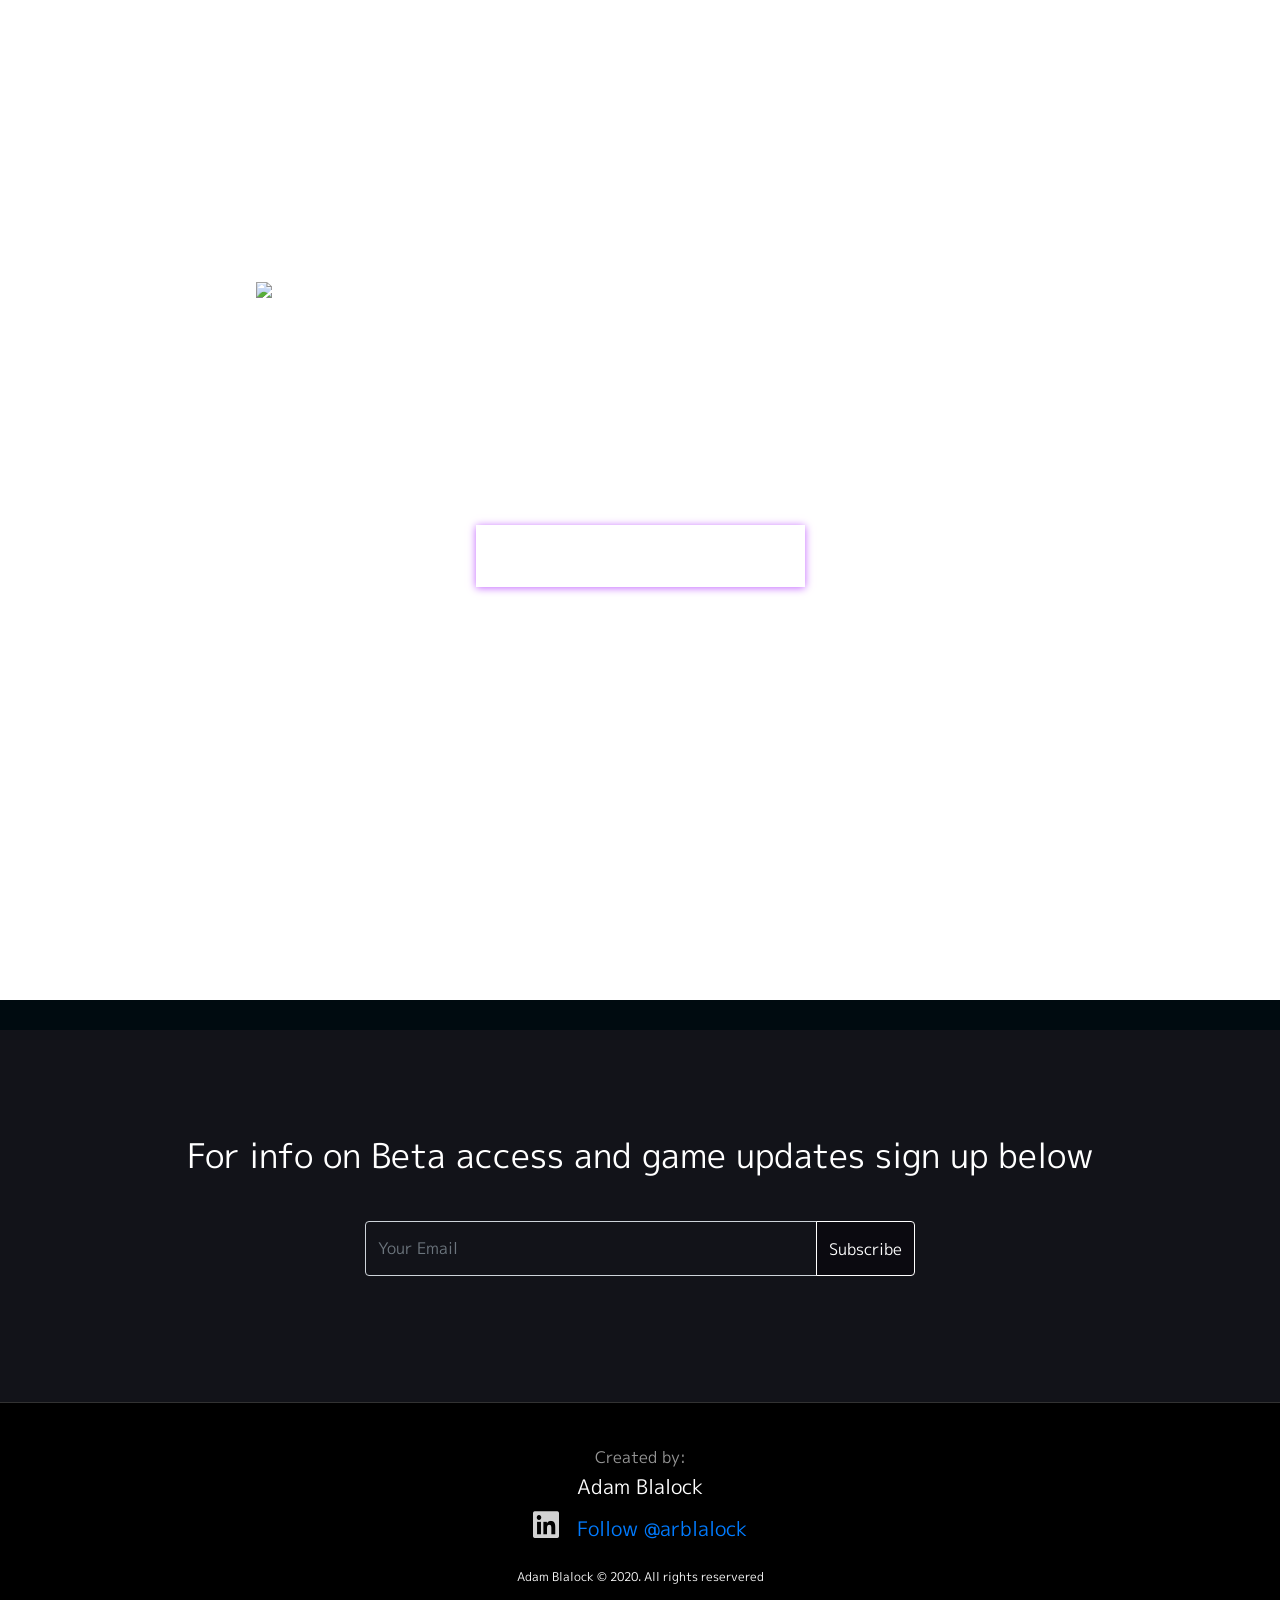
==== index.html @ 8297d278 "removing demo button and other sections" ====
<!DOCTYPE html>
<html>

<head>
    <meta charset="UTF-8">
    <title>Cascadence</title>
    <meta name="author" content="Adam Blalock">
    <meta name="description" content="Cascadence - Explore an unknown world during the day and build physics-based defenses to survive the night - featuring realistic building destruction.">
    <meta name="keywords" content="game">
    <meta property="og:image" content="https://cascadencegame.com/imgs/OG-Image.png?v=2">
    <meta property="og:title" content="Cascadence" />
    <meta property="og:site_name" content="Cascadence" />
    <meta name="viewport" content="width=device-width, initial-scale=1, minimum-scale=1" />
    <meta property="og:url" content="https://cascadencegame.com/" />
    <meta property="og:description" content="Cascadence - Explore an unknown world during the day and build physics-based defenses to survive the night - featuring realistic building destruction." />
    <link rel="stylesheet" href="https://stackpath.bootstrapcdn.com/bootstrap/4.1.3/css/bootstrap.min.css" integrity="sha384-MCw98/SFnGE8fJT3GXwEOngsV7Zt27NXFoaoApmYm81iuXoPkFOJwJ8ERdknLPMO" crossorigin="anonymous">
    <link rel="stylesheet" href="https://use.fontawesome.com/releases/v5.2.0/css/all.css" integrity="sha384-hWVjflwFxL6sNzntih27bfxkr27PmbbK/iSvJ+a4+0owXq79v+lsFkW54bOGbiDQ" crossorigin="anonymous">
    <link href="https://fonts.googleapis.com/css?family=Arimo|Lato|M+PLUS+1p|Open+Sans|Work+Sans" rel="stylesheet">
    <link rel="stylesheet" href="stylesheet.css" type="text/css">
    <link rel="apple-touch-icon" sizes="180x180" href="./imgs/icons/apple-touch-icon.png?v=2">
    <link rel="icon" type="image/png" sizes="32x32" href="./imgs/icons/favicon-32x32.png?v=2">
    <link rel="icon" type="image/png" sizes="16x16" href="./imgs/icons/favicon-16x16.png?v=2">
    <link rel="icon" href="./favicon.ico?v=2" />
    <link rel="manifest" href="./imgs/icons/site.webmanifest">
    <link rel="mask-icon" href="./imgs/icons/safari-pinned-tab.svg" color="#5bbad5">
    <meta name="msapplication-TileColor" content="#9f00a7">
    <meta name="theme-color" content="#ffffff">
</head>

<body>
    <main id="cont">
        <section id="splash_sec" class="b-img">
            <!-- <img id="title-background" class="gameplay_img" src="./imgs/Background.png" alt="Game Image"> -->
            <div id="logo-img-cont">
                <img id="title_logo" src="./imgs/Full_Logo.png" alt="Cascadence Logo">
            </div>

            <div id="dl-btn-cont">
                <div id="dl-btn" class="">Demo comming soon</div>
            </div>
        </section>

        <!-- <section id="gply-1" class="gameplay_sec b-img">
            <div class="cap-cont">
                <h2>Explore and gather clues as the day fades to dusk</h2>
            </div>
        </section>
        <section id="gply-2" class="gameplay_sec b-img">
            <div class="cap-cont">
                <h2>Build your defenses before nightfall</h2>
            </div>
        </section>
        <section id="gply-3" class="gameplay_sec b-img">
            <div class="cap-cont">
                <h2>Defend as buildings succumb to physics-based destruction</h2>
            </div>
        </section> -->

        <section id="email_cont">
            <div class="sub-h1">For info on Beta access and game updates sign up below</div>
            <div id="mc_embed_signup">
                <form action="https://twitter.us19.list-manage.com/subscribe/post?u=798fdcaf7c141a491c59c50f0&amp;id=a826990333" method="post" id="mc-embedded-subscribe-form" name="mc-embedded-subscribe-form" class="validate" target="_blank" novalidate>
                    <div id="mc_embed_signup_scroll" class="">
                        <div class="mc-field-group input-group mb-3">
                            <input type="email" placeholder="Your Email" value="" name="EMAIL" class="required email form-control" id="mce-EMAIL">
                            <div class="input-group-append">
                                <div style="position: absolute; left: -5000px;" aria-hidden="true"><input type="text" name="b_798fdcaf7c141a491c59c50f0_a826990333" tabindex="-1" value=""></div>
                                <input type="submit" value="Subscribe" name="subscribe" id="mc-embedded-subscribe" class="button btn btn-primary">
                            </div>
                        </div>
                        <div id="mce-responses" class="clear">
                            <div class="response" id="mce-error-response" style="display:none"></div>
                            <div class="response" id="mce-success-response" style="display:none"></div>
                        </div>
                    </div>
                </form>
            </div>
        </section>
        <footer>

            <div class="f-cont">
                <div class="f-row" style="font-size:16px;color:rgb(150,150,150)">Created by:</div>
                <div class="f-row">Adam Blalock</div>
                <div class="f-row">
                    <span class="soc-row"><a href="https://www.linkedin.com/in/adam-blalock-abb757146/"><i class="fab fa-linkedin"></i></a></span>
                    <span><a href="https://twitter.com/arblalock?ref_src=twsrc%5Etfw" class="twitter-follow-button" data-show-count="false">Follow @arblalock</a><script async src="https://platform.twitter.com/widgets.js" charset="utf-8"></script></span>
                </div>
            </div>
            <div class="f-cont copyright">Adam Blalock © 2020. All rights reservered</div>
        </footer>
</body>
</main>

</html>
---- stylesheet.css ----
/* font-family: 'M PLUS 1p', sans-serif;
font-family: 'Arimo', sans-serif;
font-family: 'Work Sans', sans-serif;
font-family: 'Lato', sans-serif;
font-family: 'Open Sans', sans-serif; */

body {
    font-family: "M PLUS 1p", sans-serif;
    color: white;
}

.b-img {
    height: 1000px;
    width: 100%;
    background-repeat: no-repeat;
    background-size: cover;
    resize: both;
    background-attachment: fixed;
    background-position: center center;
    -webkit-background-size: cover;
    -moz-background-size: cover;
    -o-background-size: cover;
}

#splash_sec {
    background-image: url("./imgs/Background.png");
}

#gply-1 {
    background-image: url("./imgs/Gameplay-1.jpg");
}

#gply-2 {
    background-image: url("./imgs/Gameplay-2.jpg");
}

#gply-3 {
    background-image: url("./imgs/Gameplay-3.jpg");
}

#logo-img-cont {
    top: 0;
    left: 50%;
    -webkit-transform: translateX(-50%);
    transform: translateX(-50%);
    width: 100%;
    position: absolute;
    display: flex;
    align-items: center;
    justify-content: center;
}

#title_logo {
    min-width: 350px;
    display: block;
    height: auto;
    margin-top: 22%;
}

#dl-btn-cont {
    top: 0;
    left: 50%;
    -webkit-transform: translateX(-50%);
    transform: translateX(-50%);
    width: 100%;
    position: absolute;
    display: flex;
    align-items: center;
    justify-content: center;
}

#dl-btn {
    font-size: 1.7vw;
    margin-top: 41%;
    box-shadow: 0 1px 8px #c466ff;
    padding: 10px 30px;
    background-color: #007bff00;
}

/* #dl-btn:hover {
    box-shadow: 0 1px 12px #c466ff;
    background-color: #007bff12;
} */

/* #dl-btn:active {
    margin-top: 41.1%;
    box-shadow: 0 1px 18px #c466ff;
} */

#email_cont {
    border-top: 30px solid rgb(0, 11, 16);
    padding: 100px 10px;
    background-color: #121319;
}

.cap-cont {
    padding: 30px 0px;
    display: flex;
    align-items: center;
    justify-content: center;
    width: 100%;
    position: absolute;
    height: 14%;
    background-color: #000000e8;
}

.gameplay_sec {
    position: relative;
    background-color: #000b10;
}

#mce-EMAIL:focus {
    outline: none !important;
    border: 1px solid grey;
    box-shadow: 0 0 1px #719ece;
}

#mc-embedded-subscribe:focus {
    outline: none !important;
    border: 1px solid grey;
    box-shadow: 0 0 1px #719ece;
}

#mc_embed_signup {
    margin: 0 auto;
    display: flex;
    align-items: center;
    justify-content: center;
    width: 100%;
    text-align: center;
    padding: 10px 20px 10px 20px;
}

#mc-embedded-subscribe-form {
    width: 50%;
    max-width: 550px;
}

#mc-embedded-subscribe {
    background-color: #0b0a10;
    border: 1px solid white;
}

#mce-EMAIL {
    background-color: #ffffff00;
    color: white;
    max-width: 700px;
    height: 55px;
}

.sub-h1 {
    text-align: center;
    margin-bottom: 30px;
    padding: 0px 30px;
    font-size: 34px;
}

h2 {
    text-align: center;
    font-size: 2vw;
    margin: 0px;
    padding: 20px 10px;
    color: #47a9b7;
}

.lg-head {
    font-size: 30px;
}

.fas {
    padding-left: 5px;
}

.f-cont {
    margin: 10px 0px;
}

.copyright {
    font-size: 12px;
}

footer {
    background-color: black;
    border-top: 1px solid rgba(100, 100, 100, 0.5);
    display: flex;
    flex-direction: column;
    justify-content: center;
    padding: 30px 10px 60px 10px;
    font-size: 20px;
    align-items: center;
    text-align: center;
}

.f-row {
    margin-top: 2px;
}

.soc-row a {
    margin-right: 12px;
    font-size: 30px;
    height: 10px;
    color: rgb(210, 210, 210);
}

@media only screen and (min-width: 1200px) {
    #dl-btn {
        font-size: 28px;
    }
    .gameplay_img {
        width: 100%;
        height: 100%;
    }
    #title_logo {
        width: 60%;
    }
}

@media only screen and (max-width: 1200px) and (min-width: 900px) {
    #title_logo {
        width: 90%;
    }
    h2 {
        font-size: 32px;
    }
    #dl-btn {
        font-size: 26px;
        margin-top: 61%;
    }
    .gameplay_img {
        width: auto;
        height: 100%;
    }
    .sub-h1 {
        font-size: 30px;
    }
}

@media only screen and (max-width: 900px) and (min-width: 500px) {
    #mc-embedded-subscribe-form {
        width: 80%;
    }
    #title_logo {
        width: 90%;
        margin-top: 40%;
    }
    #dl-btn {
        margin-top: 80%;
        font-size: 16px;
    }
    h2 {
        font-size: 22px;
    }
    .sub-h1 {
        font-size: 28px;
    }
    .gameplay_img {
        width: auto;
        height: 100%;
    }
    #gply-2 {
        background-position: 40% 0%;
    }
    #gply-3 {
        background-position: 10% 0%;
    }
}

@media only screen and (max-width: 500px) {
    #mc-embedded-subscribe-form {
        width: 100%;
    }
    #title_logo {
        width: 98%;
        margin-top: 95vw;
    }
    #dl-btn {
        margin-top: 132vw;
        font-size: 12px;
    }
    h2 {
        font-size: 18px;
    }
    .sub-h1 {
        font-size: 23px;
    }
    #gply-2 {
        background-position: 47% 0%;
    }
    #gply-3 {
        background-position: 20% 0%;
    }
    .b-img {
        background-attachment: scroll;
        width: 100%;
        height: 100vh;
    }
}
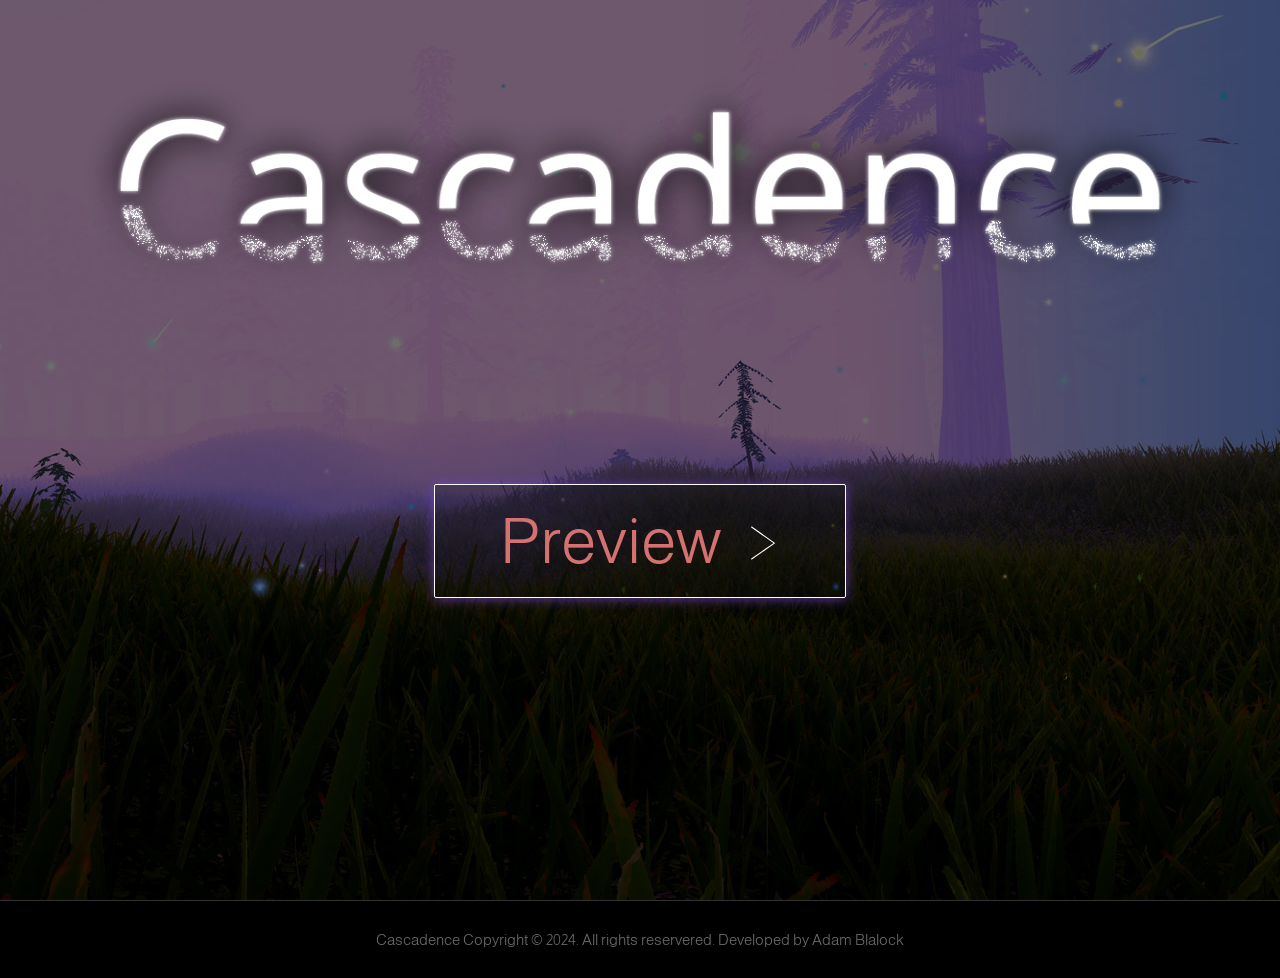
==== commit d6813832: "Init" ====
--- a/index.html
+++ b/index.html
@@ -1,94 +1,55 @@
-<!DOCTYPE html>
-<html>
-
-<head>
-    <meta charset="UTF-8">
-    <title>Cascadence</title>
-    <meta name="author" content="Adam Blalock">
-    <meta name="description" content="Cascadence - Explore an unknown world during the day and build physics-based defenses to survive the night - featuring realistic building destruction.">
-    <meta name="keywords" content="game">
-    <meta property="og:image" content="https://cascadencegame.com/imgs/OG-Image.png?v=2">
-    <meta property="og:title" content="Cascadence" />
-    <meta property="og:site_name" content="Cascadence" />
-    <meta name="viewport" content="width=device-width, initial-scale=1, minimum-scale=1" />
-    <meta property="og:url" content="https://cascadencegame.com/" />
-    <meta property="og:description" content="Cascadence - Explore an unknown world during the day and build physics-based defenses to survive the night - featuring realistic building destruction." />
-    <link rel="stylesheet" href="https://stackpath.bootstrapcdn.com/bootstrap/4.1.3/css/bootstrap.min.css" integrity="sha384-MCw98/SFnGE8fJT3GXwEOngsV7Zt27NXFoaoApmYm81iuXoPkFOJwJ8ERdknLPMO" crossorigin="anonymous">
-    <link rel="stylesheet" href="https://use.fontawesome.com/releases/v5.2.0/css/all.css" integrity="sha384-hWVjflwFxL6sNzntih27bfxkr27PmbbK/iSvJ+a4+0owXq79v+lsFkW54bOGbiDQ" crossorigin="anonymous">
-    <link href="https://fonts.googleapis.com/css?family=Arimo|Lato|M+PLUS+1p|Open+Sans|Work+Sans" rel="stylesheet">
-    <link rel="stylesheet" href="stylesheet.css" type="text/css">
-    <link rel="apple-touch-icon" sizes="180x180" href="./imgs/icons/apple-touch-icon.png?v=2">
-    <link rel="icon" type="image/png" sizes="32x32" href="./imgs/icons/favicon-32x32.png?v=2">
-    <link rel="icon" type="image/png" sizes="16x16" href="./imgs/icons/favicon-16x16.png?v=2">
-    <link rel="icon" href="./favicon.ico?v=2" />
-    <link rel="manifest" href="./imgs/icons/site.webmanifest">
-    <link rel="mask-icon" href="./imgs/icons/safari-pinned-tab.svg" color="#5bbad5">
-    <meta name="msapplication-TileColor" content="#9f00a7">
-    <meta name="theme-color" content="#ffffff">
-</head>
-
-<body>
-    <main id="cont">
-        <section id="splash_sec" class="b-img">
-            <!-- <img id="title-background" class="gameplay_img" src="./imgs/Background.png" alt="Game Image"> -->
-            <div id="logo-img-cont">
-                <img id="title_logo" src="./imgs/Full_Logo.png" alt="Cascadence Logo">
-            </div>
-
-            <div id="dl-btn-cont">
-                <div id="dl-btn" class="">Demo comming soon</div>
-            </div>
-        </section>
-
-        <!-- <section id="gply-1" class="gameplay_sec b-img">
-            <div class="cap-cont">
-                <h2>Explore and gather clues as the day fades to dusk</h2>
-            </div>
-        </section>
-        <section id="gply-2" class="gameplay_sec b-img">
-            <div class="cap-cont">
-                <h2>Build your defenses before nightfall</h2>
-            </div>
-        </section>
-        <section id="gply-3" class="gameplay_sec b-img">
-            <div class="cap-cont">
-                <h2>Defend as buildings succumb to physics-based destruction</h2>
-            </div>
-        </section> -->
-
-        <section id="email_cont">
-            <div class="sub-h1">For info on Beta access and game updates sign up below</div>
-            <div id="mc_embed_signup">
-                <form action="https://twitter.us19.list-manage.com/subscribe/post?u=798fdcaf7c141a491c59c50f0&amp;id=a826990333" method="post" id="mc-embedded-subscribe-form" name="mc-embedded-subscribe-form" class="validate" target="_blank" novalidate>
-                    <div id="mc_embed_signup_scroll" class="">
-                        <div class="mc-field-group input-group mb-3">
-                            <input type="email" placeholder="Your Email" value="" name="EMAIL" class="required email form-control" id="mce-EMAIL">
-                            <div class="input-group-append">
-                                <div style="position: absolute; left: -5000px;" aria-hidden="true"><input type="text" name="b_798fdcaf7c141a491c59c50f0_a826990333" tabindex="-1" value=""></div>
-                                <input type="submit" value="Subscribe" name="subscribe" id="mc-embedded-subscribe" class="button btn btn-primary">
-                            </div>
-                        </div>
-                        <div id="mce-responses" class="clear">
-                            <div class="response" id="mce-error-response" style="display:none"></div>
-                            <div class="response" id="mce-success-response" style="display:none"></div>
-                        </div>
-                    </div>
-                </form>
-            </div>
-        </section>
-        <footer>
-
-            <div class="f-cont">
-                <div class="f-row" style="font-size:16px;color:rgb(150,150,150)">Created by:</div>
-                <div class="f-row">Adam Blalock</div>
-                <div class="f-row">
-                    <span class="soc-row"><a href="https://www.linkedin.com/in/adam-blalock-abb757146/"><i class="fab fa-linkedin"></i></a></span>
-                    <span><a href="https://twitter.com/arblalock?ref_src=twsrc%5Etfw" class="twitter-follow-button" data-show-count="false">Follow @arblalock</a><script async src="https://platform.twitter.com/widgets.js" charset="utf-8"></script></span>
-                </div>
-            </div>
-            <div class="f-cont copyright">Adam Blalock © 2020. All rights reservered</div>
-        </footer>
-</body>
-</main>
-
+<!DOCTYPE html>
+<html>
+    <head>
+        <meta charset="UTF-8">
+        <title>Cascadence</title>
+        <meta name="author" content="Adam Blalock">
+        <meta name="description"
+            content="Cascadence - Survive and ultimately escape a foreign world using your creativity to assemble defenses with physics-based building.">
+        <meta name="keywords" content="game">
+        <meta property="og:image" content="https://cascadencegame.com/static/imgs/WebsiteOGImg.jpg">
+        <meta property="og:title" content="Cascadence" />
+        <meta property="og:site_name" content="Cascadence" />
+        <meta name="viewport" content="width=device-width, initial-scale=1, minimum-scale=1" />
+        <meta property="og:url" content="https://cascadencegame.com/" />
+        <meta property="og:description"
+            content="Cascadence - Survive and ultimately escape a foreign world using your creativity to assemble defenses with physics-based building." />
+            <link rel="preconnect" href="https://fonts.googleapis.com">
+            <link rel="preconnect" href="https://fonts.gstatic.com" crossorigin>
+            <link href="https://fonts.googleapis.com/css2?family=Almarai:wght@300&display=swap" rel="stylesheet">
+        <link rel="stylesheet" href="static/stylesheet.css?v=2"" type=" text/css">
+        <link rel="apple-touch-icon" sizes="180x180" href="static/imgs/icons/apple-touch-icon.png">
+        <link rel="icon" type="image/png" sizes="32x32" href="static/imgs/icons/favicon-32x32.png">
+        <link rel="icon" type="image/png" sizes="16x16" href="static/imgs/icons/favicon-16x16.png">
+        <link rel="icon" href="/favicon.ico?v=2" />
+        <link rel="manifest" href="static/site.webmanifest">
+        <meta name="theme-color" content="#ffffff">
+    </head>
+
+    <body>
+        <main id="cont">
+            <section>
+                <div>
+                    <video poster="static/imgs/VideoPoster.jpg" autoplay muted loop preload="auto" playsinline id="vid-bg">
+                        <source src="https://github.com/arblalock/Cascadence/raw/master/static/CascadenceTrailerWebsite.mp4" type="video/mp4">
+                    </video>
+                </div>
+                <div id="vid-overlay">
+                    <div id="logo-cont">
+                        <img id="logo" src="static/imgs/logo_w_effects.png" alt="logo">
+                    </div>
+                    <div id="dl-btn-cont">
+                        <a id="dl-btn" href="https://store.steampowered.com/app/2225090/Cascadence/">Preview <span><img id="ic-caret" src = "static/imgs/caret.svg" /></span></a>
+                    </div>
+                </div>
+            </section>
+
+
+            <footer>
+                <div class="f-cont copyright">Cascadence Copyright © 2024. All rights reservered. Developed by Adam Blalock
+                </div>
+            </footer>
+        </main>
+    </body>
+
 </html>
--- a/static/stylesheet.css
+++ b/static/stylesheet.css
@@ -0,0 +1,152 @@
+body {
+    font-family: "Almarai", sans-serif;
+    font-weight: 200;
+    background-color: rgb(0, 0, 0);
+    color: white;
+    margin: 0px;
+    min-width: 370px;
+}
+
+#vid-overlay {
+    display: flex;
+    flex-direction: column;
+    align-items: center;
+    position: relative;
+    right: 0;
+    bottom: 0;
+    min-width: 100%;
+    min-height: 100vh;
+    background-color: rgba(0, 0, 0, 0.563);
+}
+
+#vid-bg {
+    position: fixed;
+    right: 0;
+    bottom: 0;
+    min-width: 100%;
+    min-height: 100%;
+}
+
+#logo {
+    width: 90%;
+    max-width: 1400px;
+}
+
+#logo-cont {
+    width: 100%;
+    display: flex;
+    align-items: center;
+    justify-content: center;
+}
+
+
+#dl-btn-cont {
+    width: 100%;
+    margin-top: 100px;
+    display: flex;
+    align-items: center;
+    justify-content: center;
+}
+
+#ic-caret {
+    margin-left: 20px;
+    max-width: 40px;
+    height: auto;
+}
+
+#dl-btn {
+    width: 80%;
+    max-width: 410px;
+    text-align: center;
+    font-size: 4rem;
+    padding: 20px 0px;
+    background-color: rgb(13 13 13 / 23%);
+    color: #d47171;
+    box-shadow: 0 1px 12px rgba(128, 69, 218, 0.71);
+    border: 1px solid white;
+    border-radius: 2px;
+    text-decoration: none;
+    transition: background-color .1s ease-in-out, transform .2s ease-in-out, border-color .2s ease-in-out;
+    display: flex;
+    justify-content: center;
+    align-items: center;
+}
+
+#dl-btn:hover {
+    cursor: pointer;
+    background-color: rgba(13, 13, 13, 0.379);
+    box-shadow: 0 0px 18px rgba(129, 69, 218, 0.789);
+    transform: scale(1.1);
+}
+
+#dl-btn:active {
+    transform: translate(0px, 3px);
+    transform: scale(1);
+    box-shadow: 0;
+}
+
+footer {
+    position: relative;
+    z-index: 10;
+    background-color: black;
+    border-top: 1px solid rgba(100, 100, 100, 0.5);
+    display: flex;
+    flex-direction: column;
+    justify-content: center;
+    padding: 30px;
+    font-size: 15px;
+    align-items: center;
+    text-align: center;
+    color: rgb(106, 106, 106);
+}
+
+.f-row {
+    margin-top: 2px;
+}
+
+@media (600px <=width <=1000px) {
+
+    #vid-overlay {
+        padding-top: 20%;
+
+    }
+
+    #dl-btn-cont {
+        margin-top: 50px;
+    }
+
+    #dl-btn {
+        font-size: 2.1rem;
+        width: 20%;
+        min-width: 220px;
+        height: 30px;
+    }
+
+    #ic-caret {
+        max-width: 20px;
+    }
+}
+
+@media (width <=600px) {
+
+    #vid-overlay {
+        padding-top: 55%;
+
+    }
+
+    #dl-btn-cont {
+        margin-top: 30px;
+    }
+
+    #dl-btn {
+        font-size: 1.4rem;
+        width: 120px;
+        padding: 15px;
+        height: 20px;
+    }
+
+    #ic-caret {
+        max-width: 15px;
+        margin-left: 10px;
+    }
+}
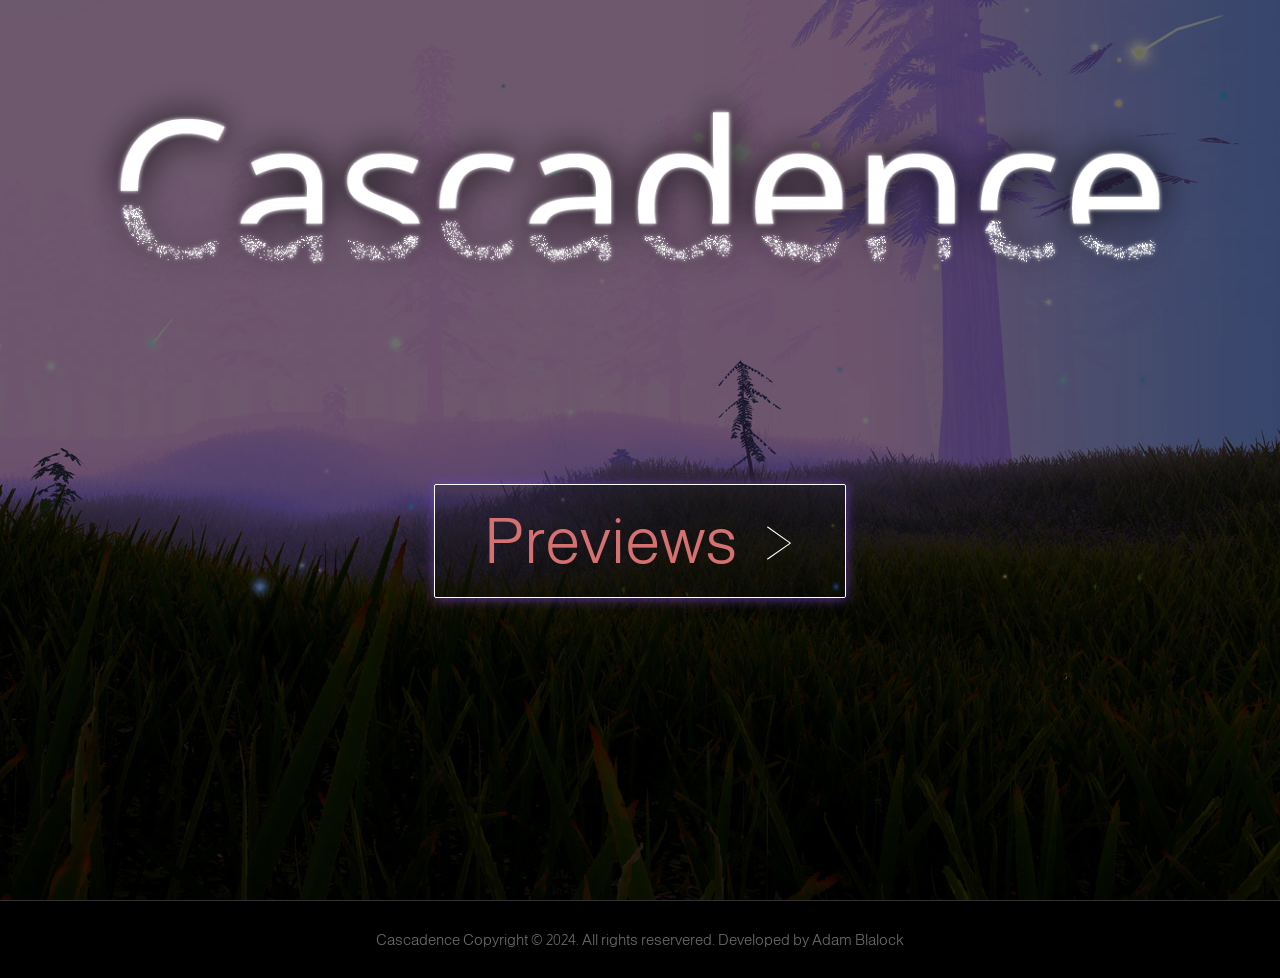
==== commit f068c9b8: "testing" ====
--- a/index.html
+++ b/index.html
@@ -39,7 +39,7 @@
                         <img id="logo" src="static/imgs/logo_w_effects.png" alt="logo">
                     </div>
                     <div id="dl-btn-cont">
-                        <a id="dl-btn" href="https://store.steampowered.com/app/2225090/Cascadence/">Preview <span><img id="ic-caret" src = "static/imgs/caret.svg" /></span></a>
+                        <a id="dl-btn" href="https://store.steampowered.com/app/2225090/Cascadence/">Previews <span><img id="ic-caret" src = "static/imgs/caret.svg" /></span></a>
                     </div>
                 </div>
             </section>
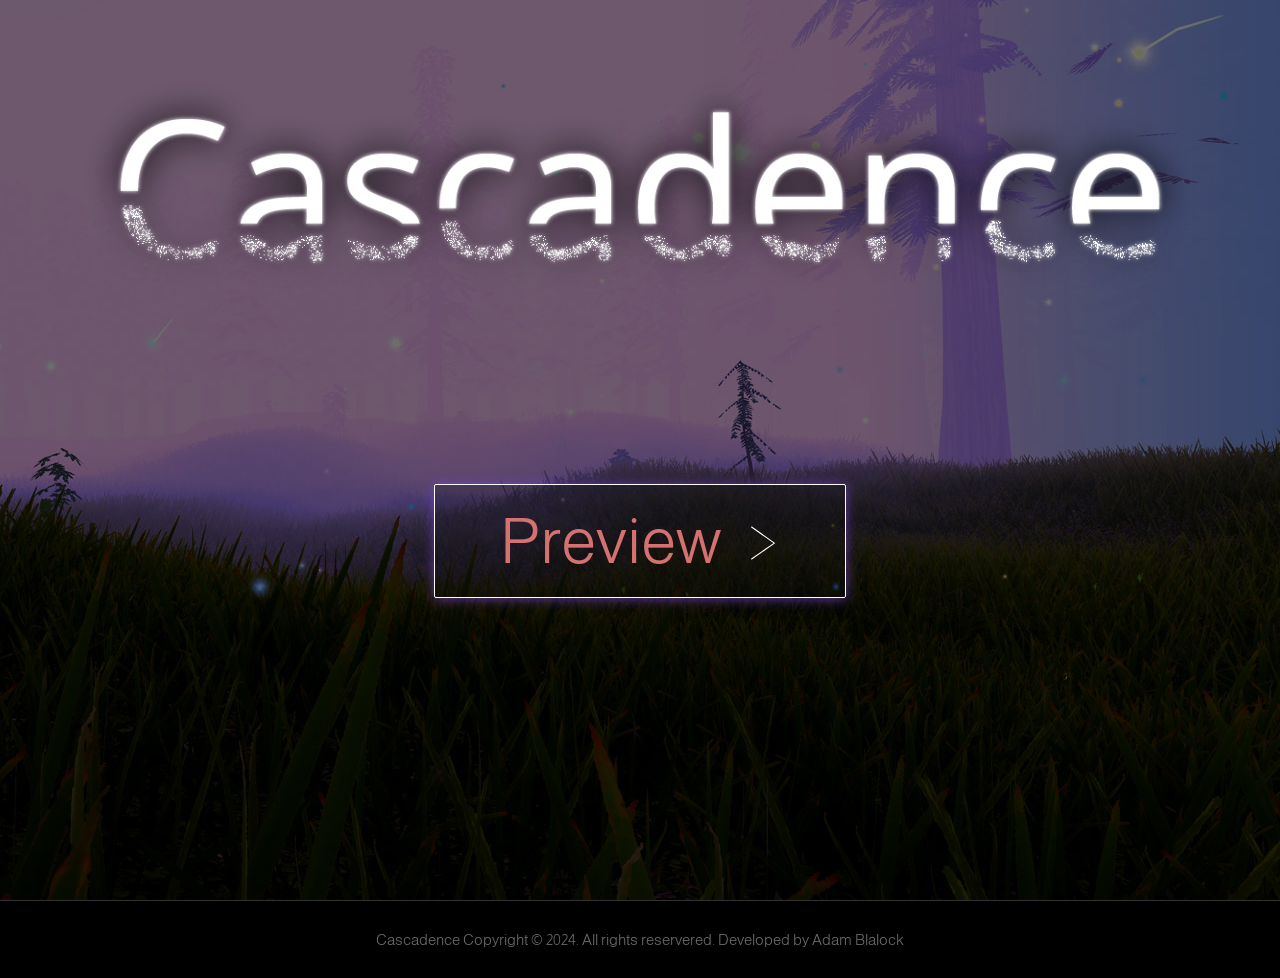
==== commit c2527f5f: "video update" ====
--- a/index.html
+++ b/index.html
@@ -30,8 +30,8 @@
         <main id="cont">
             <section>
                 <div>
-                    <video poster="static/imgs/VideoPoster.jpg" autoplay muted loop preload="auto" playsinline id="vid-bg">
-                        <source src="https://github.com/arblalock/Cascadence/raw/master/static/CascadenceTrailerWebsite.mp4" type="video/mp4">
+                    <video onloadeddata="this.play();" poster="static/imgs/VideoPoster.jpg" autoplay muted loop preload="auto" playsinline id="vid-bg">
+                        <source src="https://github.com/arblalock/Cascadence/raw/main/static/CascadenceTrailerWebsite.mp4" type="video/mp4">
                     </video>
                 </div>
                 <div id="vid-overlay">
@@ -39,7 +39,7 @@
                         <img id="logo" src="static/imgs/logo_w_effects.png" alt="logo">
                     </div>
                     <div id="dl-btn-cont">
-                        <a id="dl-btn" href="https://store.steampowered.com/app/2225090/Cascadence/">Previews <span><img id="ic-caret" src = "static/imgs/caret.svg" /></span></a>
+                        <a id="dl-btn" href="https://store.steampowered.com/app/2225090/Cascadence/">Preview <span><img id="ic-caret" src = "static/imgs/caret.svg" /></span></a>
                     </div>
                 </div>
             </section>
